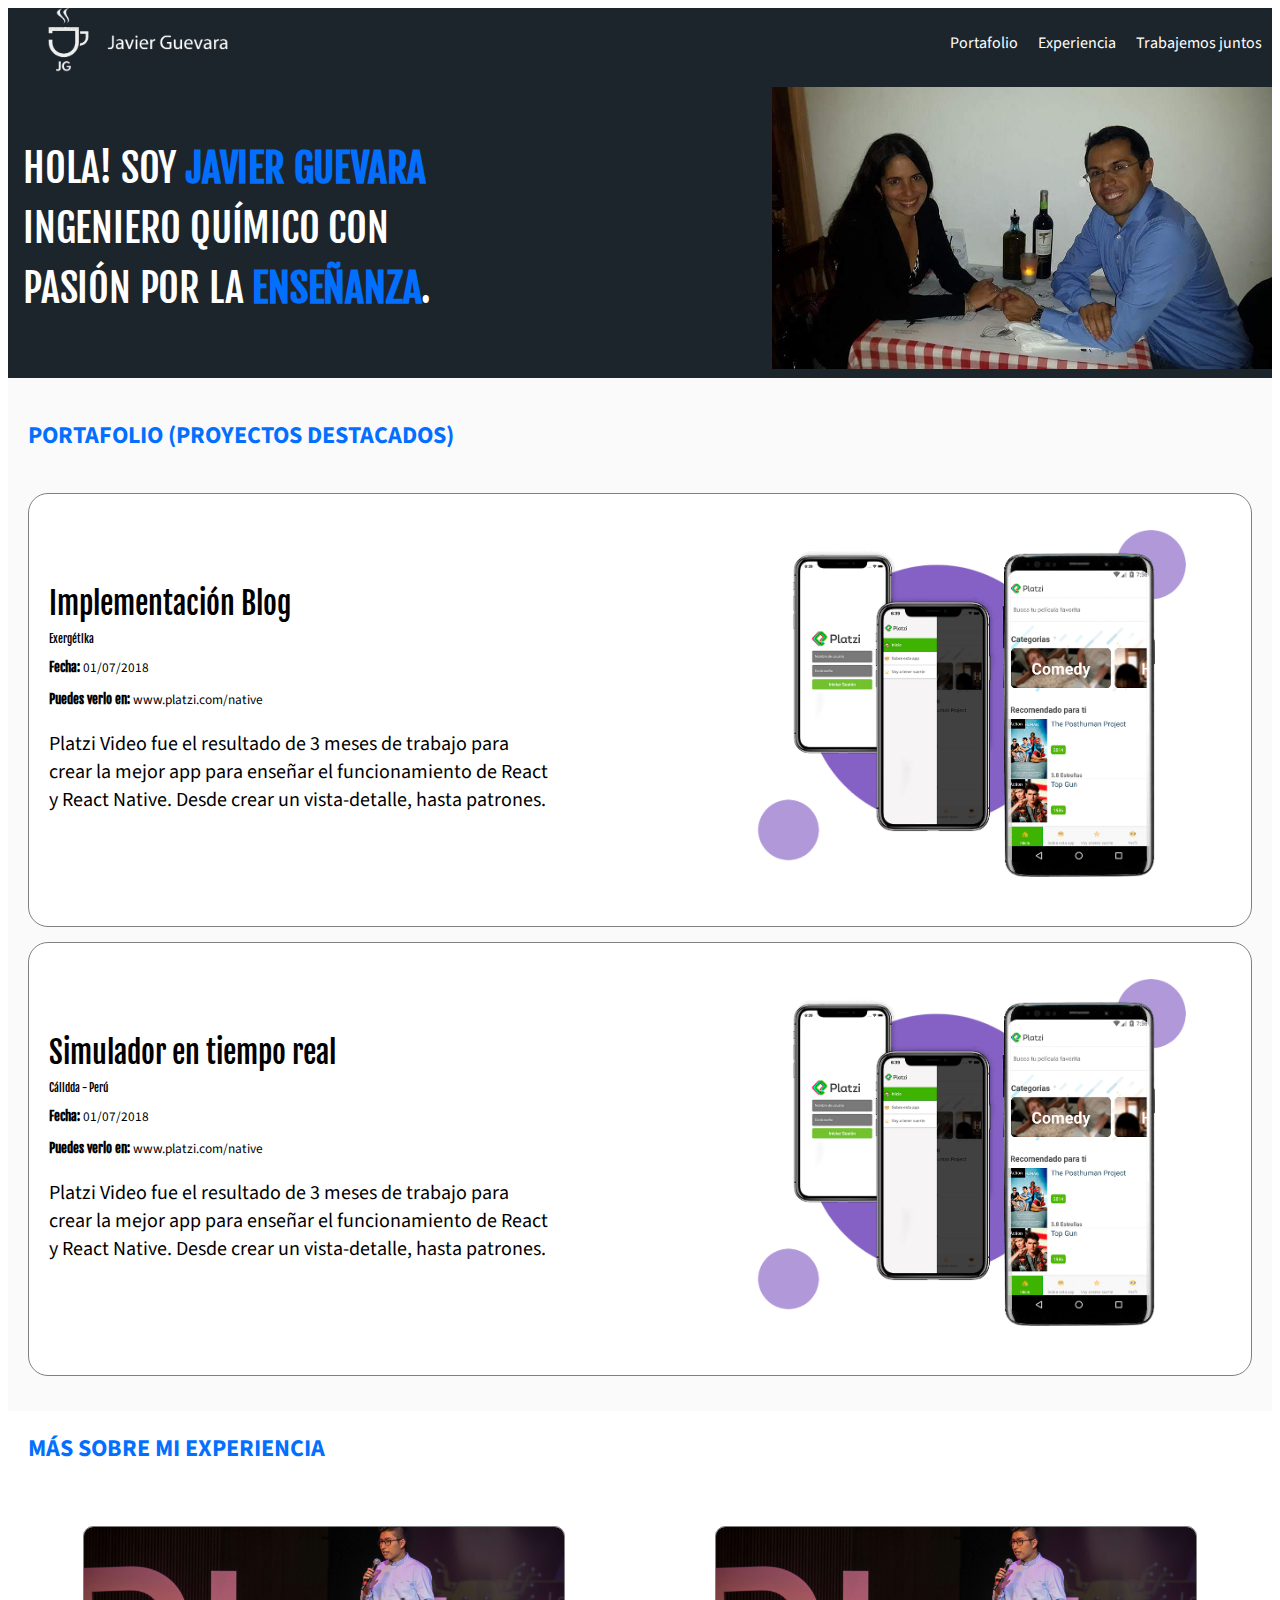
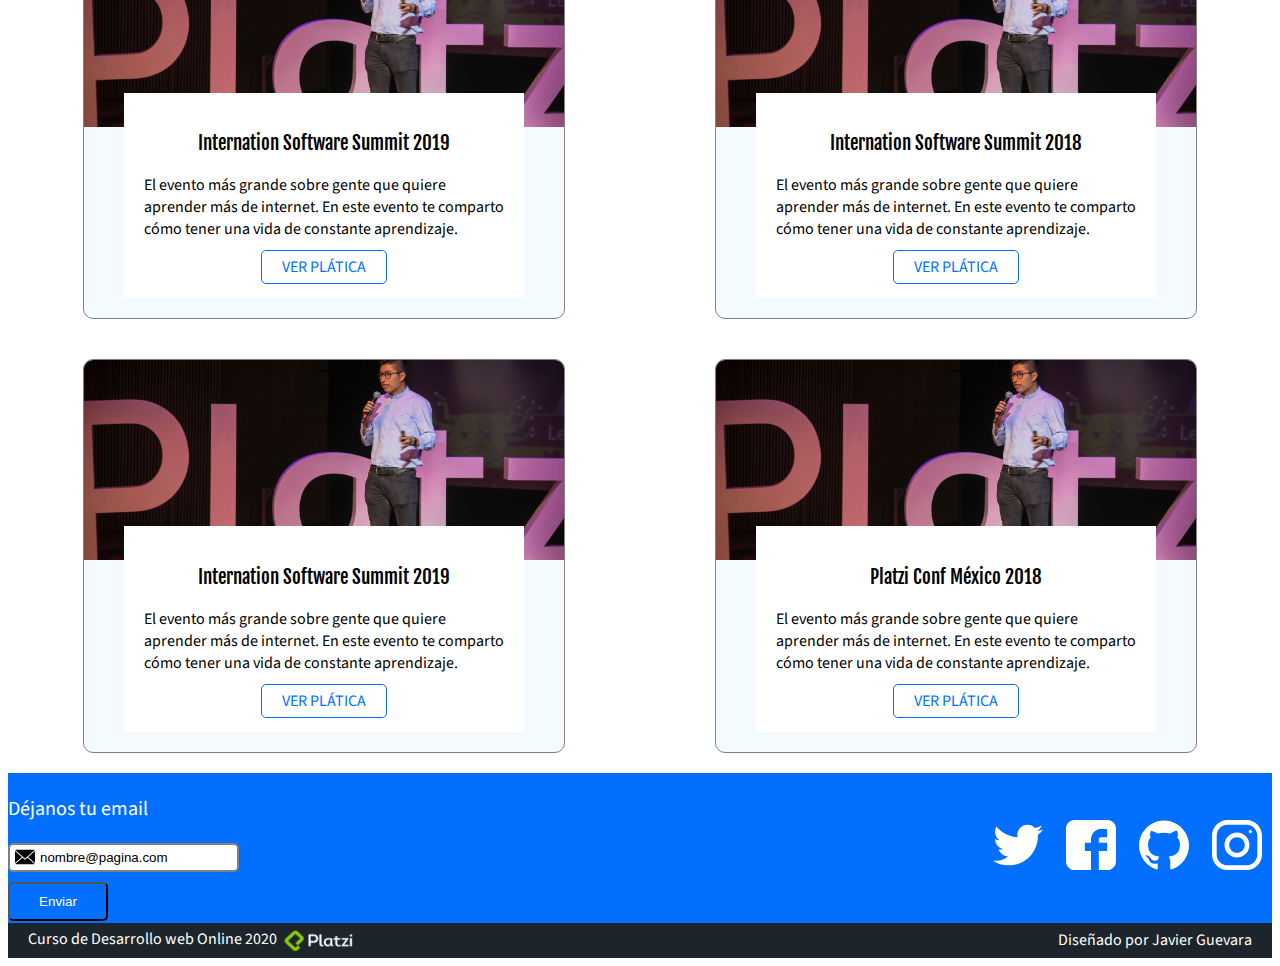
==== index.html @ 6c831752 "first commit" ====
<!DOCTYPE html>
<html lang="es" dir="ltr">
  <head>
    <meta charset="utf-8">
    <title>Javier Guevara</title>
    <link rel="icon" type="image/png" href="./images/large.png"/>
    <link rel="stylesheet" href="./css/styles.css">
    <link href="https://fonts.googleapis.com/css2?family=Fjalla+One&family=Source+Sans+Pro" rel="stylesheet">
  </head>
  <body>
    <header class="header">
      <div>
        <figure class="logo">
          <img src="./images/logo_jg_negro.png" height= 50px; alt="Logo" />
        </figure>
      </div>
      <nav class="menu">
        <ul>
          <li>
            <a class="link" href="#portfolio">Portafolio</a>
          </li>
          <li>
            <a class="link" href="#eventos">Experiencia</a>
          </li>
          <li>
            <a  class="link" href="#contact">Trabajemos juntos</a>
          </li>
        </ul>
      </nav>
    </header>
    <section class="hero">
      <h1>
        Hola! Soy <strong>Javier Guevara</strong> <br> Ingeniero 
        químico con <br> pasión por la <strong>enseñanza</strong>.
      </h1>
      <img src="./images/foto.jpg" class="hero-image" width="500px" alt="Imagen principal">
    </section>
    <section class="portfolio" id="portfolio">
      <h2>Portafolio (Proyectos destacados)</h2>
      <article class="project">
        <div class="project-details">
          <h3 class="project-title">Implementación Blog</h3>
          <h6 class="project-course">Exergétika</h6>
          <p class="project-date"><small><strong>Fecha:</strong> 01/07/2018</small></p>
          <p class="project-url"><small><strong>Puedes verlo en:</strong> www.platzi.com/native</small></p>
          <p class="project-description">Platzi Video fue el resultado de 3 meses de trabajo
            para crear la mejor app para enseñar el funcionamiento
          de React y React Native. Desde crear un vista-detalle, hasta patrones. </p>
         </div> 
        <figure class="project-imageContainer">
          <img class="project-image" src="./images/platzi-video-react-native.png" width="500px" alt="platzi video">
        </figure>
      </article>
      <article class="project">
        <div class="project-details">
          <h3 class="project-title">Simulador en tiempo real</h3>
          <h6 class="project-course">Cálidda - Perú</h6>
          <p class="project-date"><small><strong>Fecha:</strong> 01/07/2018</small></p>
          <p class="project-url"><small><strong>Puedes verlo en:</strong> www.platzi.com/native</small></p>
          <p class="project-description">Platzi Video fue el resultado de 3 meses de trabajo
            para crear la mejor app para enseñar el funcionamiento
          de React y React Native. Desde crear un vista-detalle, hasta patrones. </p>
         </div> 
        <figure class="project-imageContainer">
          <img class="project-image" src="./images/platzi-video-react-native.png" width="500px" alt="platzi video">
        </figure>
      </article>
    </section>
    <h2 class="eventlist-title">Más sobre mi experiencia</h2>
    <section id="eventos" class="eventlist">
      <article class="event">
          <figure class="event-imageContainer">
            <img class="event-image" src="./images/platzi-conf.jpg" width="500px" alt="platzi conf"/>
          </figure>
          <div class="event-detail">
          <h3 class="event-title">Internation Software Summit 2019</h3>
          <p class="event-description">El evento más grande sobre gente que quiere aprender más de internet. En este evento te comparto cómo tener una vida de constante aprendizaje.</p>
          <a class="event-url"> ver Plática</a>
        </div>
      </article>
      <article class="event">
        <figure class="event-imageContainer">
          <img class="event-image" src="./images/platzi-conf.jpg" width="500px" alt="platzi conf"/>
        </figure>
        <div class="event-detail">
        <h3 class="event-title">Internation Software Summit 2018</h3>
        <p class="event-description">El evento más grande sobre gente que quiere aprender más de internet. En este evento te comparto cómo tener una vida de constante aprendizaje.</p>
        <a class="event-url"> ver Plática</a>
      </div>
    </article>
    <article class="event">
      <figure class="event-imageContainer">
        <img class="event-image" src="./images/platzi-conf.jpg" width="500px" alt="platzi conf"/>
      </figure>
      <div class="event-detail">
      <h3 class="event-title">Internation Software Summit 2019</h3>
      <p class="event-description">El evento más grande sobre gente que quiere aprender más de internet. En este evento te comparto cómo tener una vida de constante aprendizaje.</p>
      <a class="event-url"> ver Plática</a>
      </div>
    </article>
    <article class="event">
      <figure class="event-imageContainer">
        <img class="event-image" src="./images/platzi-conf.jpg" width="500px" alt="platzi conf"/>
      </figure>
      <div class="event-detail">
      <h3 class="event-title">Platzi Conf México 2018</h3>
      <p class="event-description">El evento más grande sobre gente que quiere aprender más de internet. En este evento te comparto cómo tener una vida de constante aprendizaje.</p>
      <a class="event-url"> ver Plática</a>
      </div>
    </article>
    </section>
    <section class="contact" id="contact">
      <form class="form-email" action="/suscripcion/">
        <h3>Déjanos tu email</h3>
        <input type="text" name="contact" value="nombre@pagina.com" id=email>
        <button>Enviar</button>
      </form>
      <div class="social">
        <a class="social-link twitter" href="https://www.twitter.com/jrguevaral"></a>
        <a class="social-link facebook" href="https://www.facebook.com/jrguevaral"></a>
        <a class="social-link github" href="hhtps://www.github.com/"></a>
        <a class="social-link instagram" href="https://www.instragram.com/jrguevaral"></a>
      </div>
    </section>
    <footer class="footer">
      <div>
        <p>Curso de Desarrollo web Online 2020 <img src="./images/platzi.png" width=80px; alt="platzi"></p>
      </div>
      <div>
        <p>Diseñado por Javier Guevara</p>
      </div>
    </footer>
  </body>
</html>
---- css/styles.css ----
body {
  font-family: "Source Sans Pro", sans-serif;
  margin 0;
}

.header {
  background-color: #1D252C;
  color: white;
  display: flex;
  justify-content: space-between;
  height: 70px;
  align-items: center;
}

.header img {
  height: 80px;
  margin-left: 20px;
}

.header a {
  color:white;
  text-decoration: none;
  height: inherit;
  display: flex;
  align-items: center;
  padding: 0 10px;
}

.header ul{
  display:flex;
  height: inherit;
}

.header ul li{
  height: inherit;
}

.menu {
  height: inherit;
}

figure {
  margin: 0;
}

ul {
  margin: 0;
  padding: 0;
  list-style: none;
}

h1, h2, h3, h4, h5, h6 {
  font-family: "Fjalla One", sans-serif;
  font-weight: normal;
}

h1{
  padding: 15px;
  font-size: 40px;
  line-height: 1.5;
  letter-spacing: -0.2px;
  text-transform: uppercase;
  margin: 0;
}

h1 strong {
  color: #026fff;
}

h2 {
  color: #026fff;
  text-transform: uppercase;
  font-family: "Source Sans Pro", sans-serif;
  font-weight: bold;
  font-size: 24px;
  margin-bottom: 40px;
}

.hero {
  background-repeat: no-repeat;
  background-position-x: right;
  background-color: #1D252C;
  height: 300px;
  color: white;
  display: flex;
  justify-content: space-between;
  align-items: center;
}

.portfolio{
  background-color: #FAFAFA;
  padding: 20px;
}

.project {
  border: 1px solid gray;
  border-radius: 20px;
  margin-bottom: 15px;
  padding: 20px;
  background-color: white;
  display: flex;
  align-items: center;
  justify-content: space-between;
}

.project-title{
  font-size: 30px;
  margin-top: 0;
  margin-bottom: 10px;
}

.project-course, 
.project-date, 
.project-url {
  margin: 10px 0;
}

.project strong{
  font-family: "Fjalla One", sans-serif;
}

.project-details {
  width: 500px;
}

.project-description {
  font-size: 20px;
}

.project-imageContainer { 
  width: 500px;
}

.eventlist{
  display: flex;
  flex-wrap: wrap;
  justify-content: space-around;
}

.eventlist-title{
  margin-left: 20px;
}

.event {
  border: 1px solid grey;
  border-radius: 10px;
  margin: 20px;
  width: 480px;
  overflow: hidden;
  background-color: #F4FBFF;
}

.event img{
  width: 480px;
  height: 200px;
  object-fit: cover;
}

.event-detail {
  margin: 20px 40px;
  background-color: white;
  margin-top: -40px;
  position: relative;
  padding: 20px;
  text-align: center;
}

.event-description{
  text-align: left;
}

.event-url { 
  color: #026fff;
  border: 1px solid;
  padding: 5px 20px;
  text-decoration: none;
  text-transform: uppercase;
  border-radius: 5px;
}

.contact{
  background-color: #026fff;
  color: white;
  height: 150px;
  display: flex;
  align-items: center;
  justify-content: space-between;
}

.form-email input{
  border-color: grey;
  border-radius: 5px;
  border-style: solid;
  padding: 5px 20px 5px 30px;
  background-image: url("../images/envelope.svg");
  background-size: 20px 20px;
  background-repeat: no-repeat;
  background-position-x: 5px;
  background-position-y: center;
}

.form-email button{
  display: block;
  margin-top: 10px;
  background: transparent;
  color: white;
  padding: 10px 0;
  border-radius: 5px;
  width: 100px;
}

.form-email h3 {
  font-family: "Source Sans Pro", sans-serif;
  font-style: bold;  
  font-size: 20px;
}

.social-link{
  display: inline-block;
  width: 50px;
  height: 50px;
  margin: 0 10px;
  background-size: 50px 50px;
}

.social-link.twitter{
  background-image: url("../images/twitter.svg");
}

.social-link.facebook{
  background-image: url("../images/facebook.svg");
}

.social-link.github{
  background-image: url("../images/github.svg");
}

.social-link.instagram{
  background-image: url("../images/instagram.svg");
}

.footer{
  background-color: #1D252C;
  color: white;
  display: flex;
  align-items: center;
  justify-content: space-between;
}

.footer p{
  margin: 0 20px;
}

.footer img{
  vertical-align: middle;
}
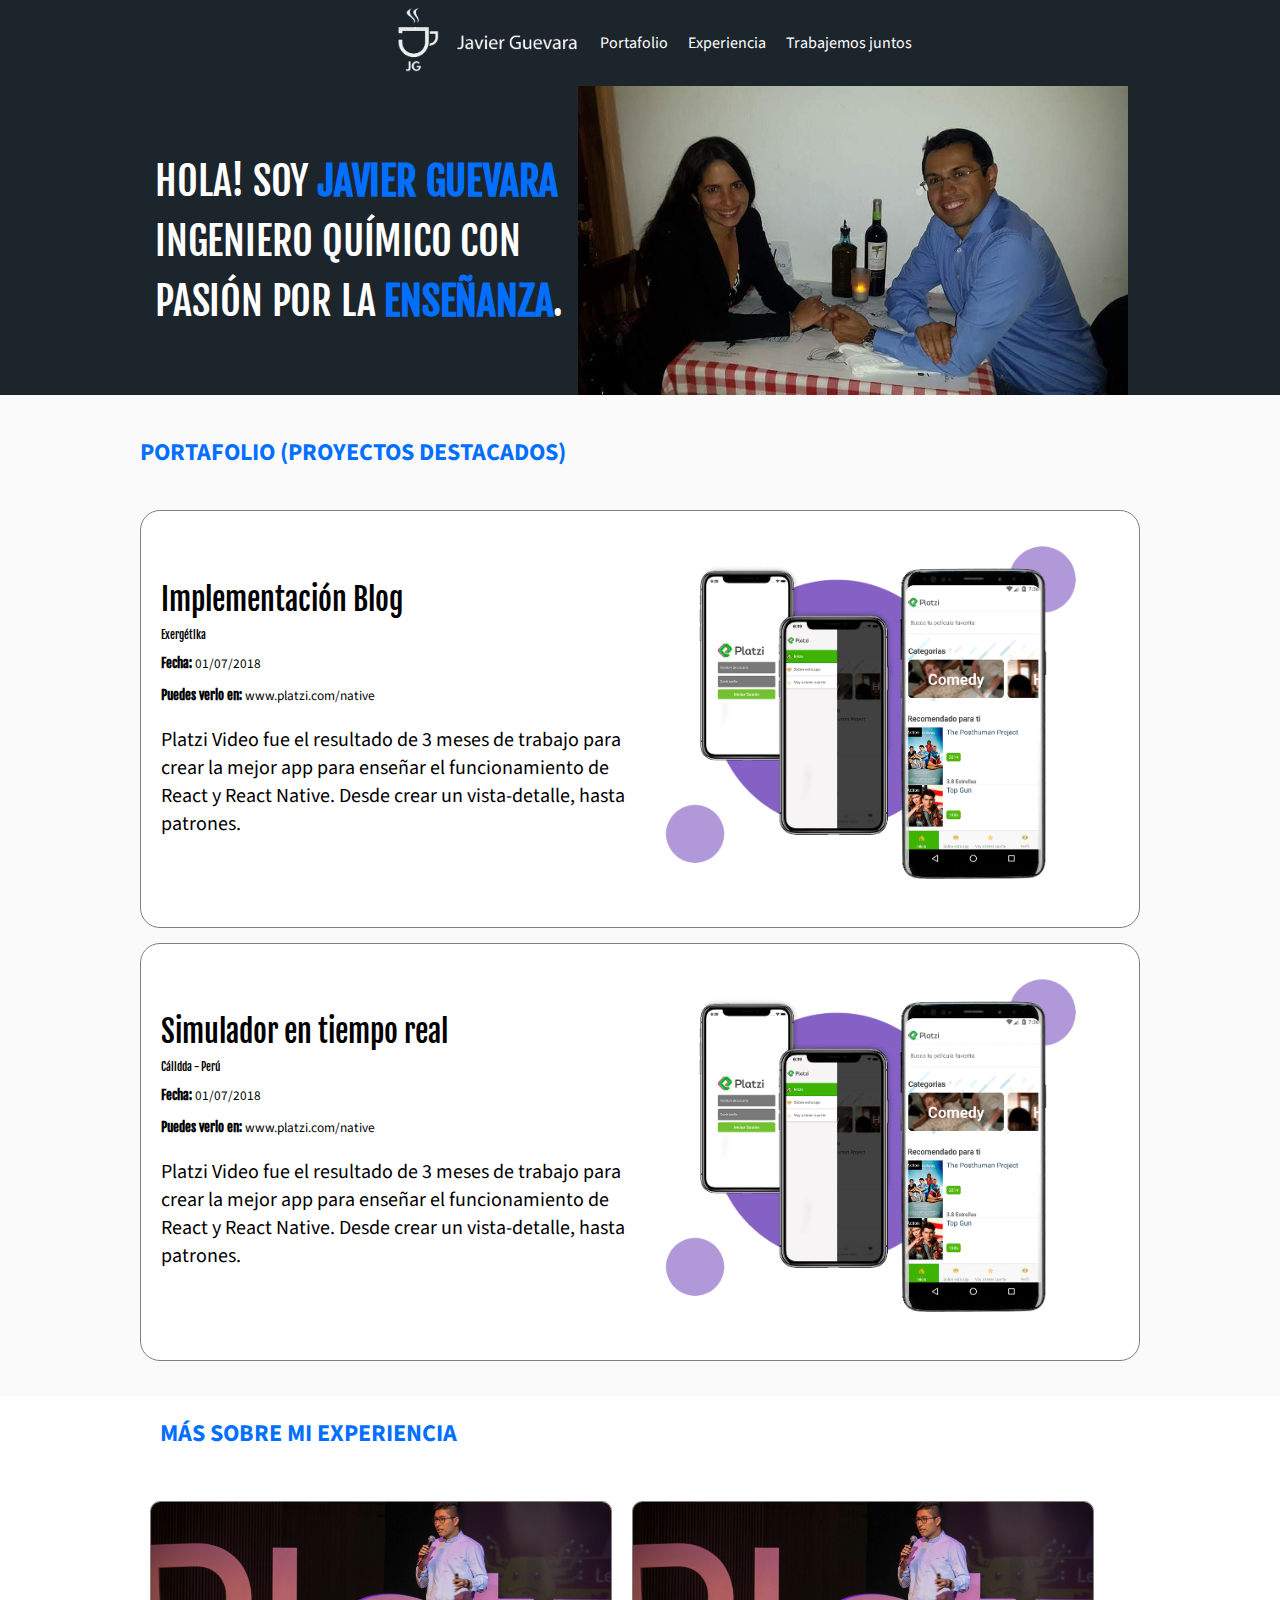
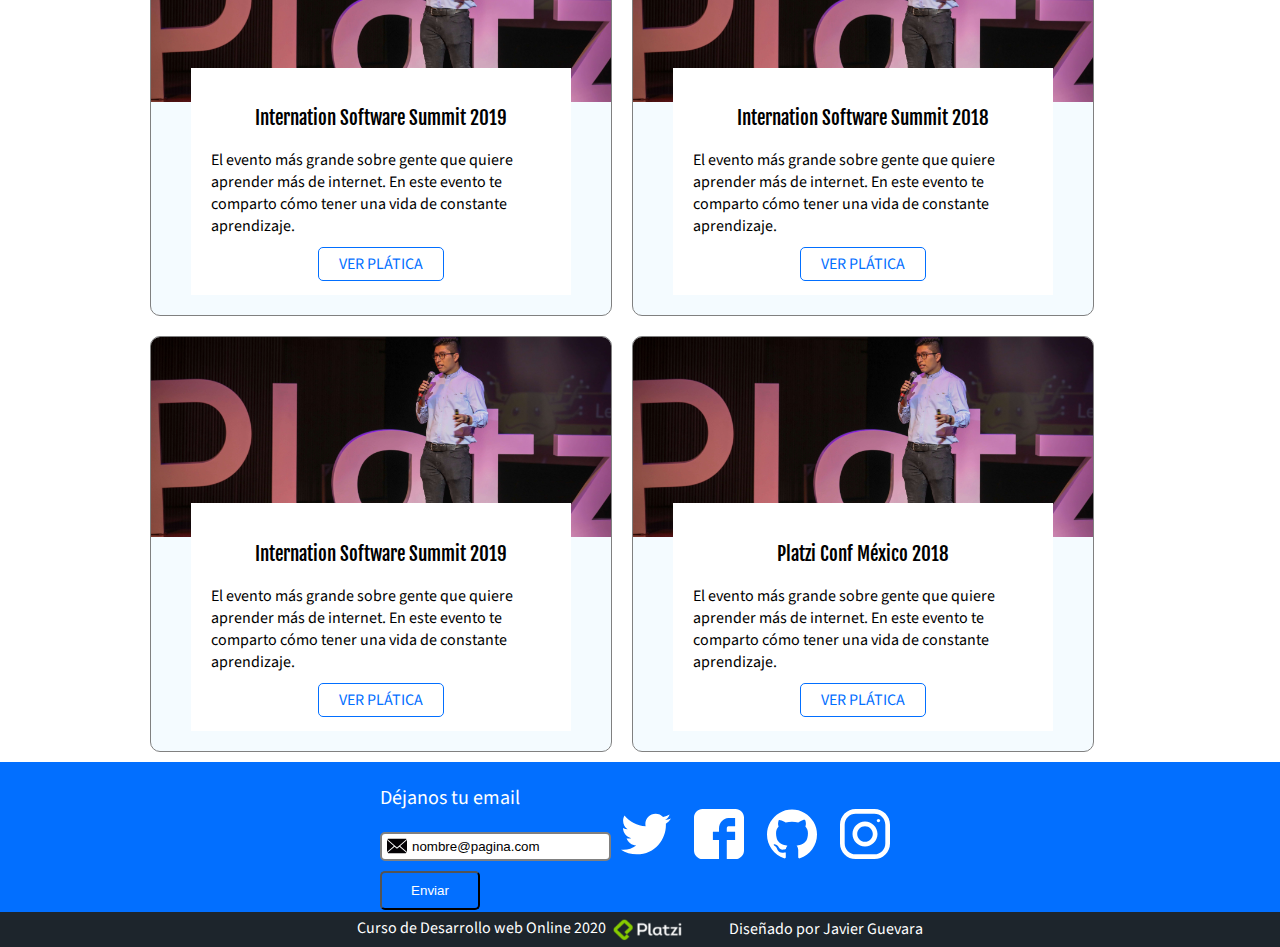
==== commit 5699149b: "Responsive Design" ====
--- a/index.html
+++ b/index.html
@@ -6,69 +6,140 @@
     <link rel="icon" type="image/png" href="./images/large.png"/>
     <link rel="stylesheet" href="./css/styles.css">
     <link href="https://fonts.googleapis.com/css2?family=Fjalla+One&family=Source+Sans+Pro" rel="stylesheet">
+    <meta name="viewport" content="width=device-width, initial-scale=1">
   </head>
   <body>
+    <script>
+      const menu = document.querySelector(".menu");
+      const button = document.querySelector('#burger-menu');
+
+      function hideShow(){
+        if (menu.classList.contains("is-active")) {
+        menu.classList.remove("is-active");
+        } else {
+        menu.classList.add("is-active");
+        } 
+
+     /* button.addEventListener('click', ()=>{
+      document.querySelector('.menu').classList.toggle('is-active')
+      })
+       const menu = document.getElementsByClassName('menu');
+      const burgerButton = document.getElementsByClassName('burger-button');
+      burgerButton[1].addEventListener('click', hideShow); 
+
+      function hideShow(){
+        if (menu[0].classList.contains("is-active")) {
+        menu[0].classList.remove("is-active");
+        } else {
+        menu[0].classList.add("is-active");
+        } 
+      } */
+
+      const ipad = window.matchMedia("screen and (max-width: 767px)");
+      
+      ipad.addListener(validation)
+
+      function validation(event) {
+        if(event.matches) {
+          burgerButton.addEventListener("click", hideShow)
+        } else {
+          burgerButton.removeEventListener("click", hideShow)
+        }
+      }
+
+    validation(ipad);
+
+    </script>
+    <i class="icon-menu burger-button" id="burger-menu"></i>
     <header class="header">
-      <div>
+      <div class="wrapper">
         <figure class="logo">
           <img src="./images/logo_jg_negro.png" height= 50px; alt="Logo" />
         </figure>
+        <nav class="menu" id="menu">
+          <ul>
+            <li>
+              <a class="link" href="#portfolio">Portafolio</a>
+            </li>
+            <li>
+              <a class="link" href="#eventos">Experiencia</a>
+            </li>
+            <li>
+              <a  class="link" href="#contact">Trabajemos juntos</a>
+            </li>
+          </ul>
+        </nav>
       </div>
-      <nav class="menu">
-        <ul>
-          <li>
-            <a class="link" href="#portfolio">Portafolio</a>
-          </li>
-          <li>
-            <a class="link" href="#eventos">Experiencia</a>
-          </li>
-          <li>
-            <a  class="link" href="#contact">Trabajemos juntos</a>
-          </li>
-        </ul>
-      </nav>
     </header>
     <section class="hero">
-      <h1>
-        Hola! Soy <strong>Javier Guevara</strong> <br> Ingeniero 
-        químico con <br> pasión por la <strong>enseñanza</strong>.
-      </h1>
-      <img src="./images/foto.jpg" class="hero-image" width="500px" alt="Imagen principal">
+      <div class="wrapper">
+        <h1>
+          Hola! Soy <strong>Javier Guevara</strong> <br> Ingeniero 
+          químico con <br> pasión por la <strong>enseñanza</strong>.
+        </h1>
+        <img src="./images/foto.jpg" class="hero-image" alt="Imagen principal">
+      </div>
     </section>
     <section class="portfolio" id="portfolio">
-      <h2>Portafolio (Proyectos destacados)</h2>
-      <article class="project">
-        <div class="project-details">
-          <h3 class="project-title">Implementación Blog</h3>
-          <h6 class="project-course">Exergétika</h6>
-          <p class="project-date"><small><strong>Fecha:</strong> 01/07/2018</small></p>
-          <p class="project-url"><small><strong>Puedes verlo en:</strong> www.platzi.com/native</small></p>
-          <p class="project-description">Platzi Video fue el resultado de 3 meses de trabajo
-            para crear la mejor app para enseñar el funcionamiento
-          de React y React Native. Desde crear un vista-detalle, hasta patrones. </p>
-         </div> 
-        <figure class="project-imageContainer">
-          <img class="project-image" src="./images/platzi-video-react-native.png" width="500px" alt="platzi video">
-        </figure>
-      </article>
-      <article class="project">
-        <div class="project-details">
-          <h3 class="project-title">Simulador en tiempo real</h3>
-          <h6 class="project-course">Cálidda - Perú</h6>
-          <p class="project-date"><small><strong>Fecha:</strong> 01/07/2018</small></p>
-          <p class="project-url"><small><strong>Puedes verlo en:</strong> www.platzi.com/native</small></p>
-          <p class="project-description">Platzi Video fue el resultado de 3 meses de trabajo
-            para crear la mejor app para enseñar el funcionamiento
-          de React y React Native. Desde crear un vista-detalle, hasta patrones. </p>
-         </div> 
-        <figure class="project-imageContainer">
-          <img class="project-image" src="./images/platzi-video-react-native.png" width="500px" alt="platzi video">
-        </figure>
-      </article>
+      <div class="wrapper">
+        <h2 class="portfolio-title">Portafolio (Proyectos destacados)</h2>
+        <article class="project">
+          <div class="project-details">
+            <h3 class="project-title">Implementación Blog</h3>
+            <h6 class="project-course">Exergétika</h6>
+            <p class="project-date"><small><strong>Fecha:</strong> 01/07/2018</small></p>
+            <p class="project-url"><small><strong>Puedes verlo en:</strong> www.platzi.com/native</small></p>
+            <p class="project-description">Platzi Video fue el resultado de 3 meses de trabajo
+              para crear la mejor app para enseñar el funcionamiento
+            de React y React Native. Desde crear un vista-detalle, hasta patrones. </p>
+           </div> 
+          <figure class="project-imageContainer">
+            <img class="project-image" src="./images/platzi-video-react-native.png" width="500px" alt="platzi video">
+          </figure>
+        </article>
+        <article class="project">
+          <div class="project-details">
+            <h3 class="project-title">Simulador en tiempo real</h3>
+            <h6 class="project-course">Cálidda - Perú</h6>
+            <p class="project-date"><small><strong>Fecha:</strong> 01/07/2018</small></p>
+            <p class="project-url"><small><strong>Puedes verlo en:</strong> www.platzi.com/native</small></p>
+            <p class="project-description">Platzi Video fue el resultado de 3 meses de trabajo
+              para crear la mejor app para enseñar el funcionamiento
+            de React y React Native. Desde crear un vista-detalle, hasta patrones. </p>
+           </div> 
+          <figure class="project-imageContainer">
+            <img class="project-image" src="./images/platzi-video-react-native.png" width="500px" alt="platzi video">
+          </figure>
+        </article>
+      </div>
     </section>
-    <h2 class="eventlist-title">Más sobre mi experiencia</h2>
-    <section id="eventos" class="eventlist">
-      <article class="event">
+   <!--  <video class="html-video" src="./videos/f8.mp4" width="1280px" height="720px" controls></video> -->
+  <div class="wrapper">
+      <h2 class="eventlist-title">Más sobre mi experiencia</h2>
+  </div>
+   <section id="eventos" class="eventlist">
+      <div class="wrapper">
+        <article class="event">
+            <figure class="event-imageContainer">
+              <img class="event-image" src="./images/platzi-conf.jpg" width="500px" alt="platzi conf"/>
+            </figure>
+            <div class="event-detail">
+            <h3 class="event-title">Internation Software Summit 2019</h3>
+            <p class="event-description">El evento más grande sobre gente que quiere aprender más de internet. En este evento te comparto cómo tener una vida de constante aprendizaje.</p>
+            <a class="event-url"> ver Plática</a>
+          </div>
+        </article>
+        <article class="event">
+          <figure class="event-imageContainer">
+            <img class="event-image" src="./images/platzi-conf.jpg" width="500px" alt="platzi conf"/>
+          </figure>
+          <div class="event-detail">
+          <h3 class="event-title">Internation Software Summit 2018</h3>
+          <p class="event-description">El evento más grande sobre gente que quiere aprender más de internet. En este evento te comparto cómo tener una vida de constante aprendizaje.</p>
+          <a class="event-url"> ver Plática</a>
+        </div>
+        </article>
+        <article class="event">
           <figure class="event-imageContainer">
             <img class="event-image" src="./images/platzi-conf.jpg" width="500px" alt="platzi conf"/>
           </figure>
@@ -76,58 +147,43 @@
           <h3 class="event-title">Internation Software Summit 2019</h3>
           <p class="event-description">El evento más grande sobre gente que quiere aprender más de internet. En este evento te comparto cómo tener una vida de constante aprendizaje.</p>
           <a class="event-url"> ver Plática</a>
-        </div>
-      </article>
-      <article class="event">
-        <figure class="event-imageContainer">
-          <img class="event-image" src="./images/platzi-conf.jpg" width="500px" alt="platzi conf"/>
-        </figure>
-        <div class="event-detail">
-        <h3 class="event-title">Internation Software Summit 2018</h3>
-        <p class="event-description">El evento más grande sobre gente que quiere aprender más de internet. En este evento te comparto cómo tener una vida de constante aprendizaje.</p>
-        <a class="event-url"> ver Plática</a>
+          </div>
+        </article>
+        <article class="event">
+          <figure class="event-imageContainer">
+            <img class="event-image" src="./images/platzi-conf.jpg" width="500px" alt="platzi conf"/>
+          </figure>
+          <div class="event-detail">
+          <h3 class="event-title">Platzi Conf México 2018</h3>
+          <p class="event-description">El evento más grande sobre gente que quiere aprender más de internet. En este evento te comparto cómo tener una vida de constante aprendizaje.</p>
+          <a class="event-url"> ver Plática</a>
+          </div>
+        </article>
       </div>
-    </article>
-    <article class="event">
-      <figure class="event-imageContainer">
-        <img class="event-image" src="./images/platzi-conf.jpg" width="500px" alt="platzi conf"/>
-      </figure>
-      <div class="event-detail">
-      <h3 class="event-title">Internation Software Summit 2019</h3>
-      <p class="event-description">El evento más grande sobre gente que quiere aprender más de internet. En este evento te comparto cómo tener una vida de constante aprendizaje.</p>
-      <a class="event-url"> ver Plática</a>
-      </div>
-    </article>
-    <article class="event">
-      <figure class="event-imageContainer">
-        <img class="event-image" src="./images/platzi-conf.jpg" width="500px" alt="platzi conf"/>
-      </figure>
-      <div class="event-detail">
-      <h3 class="event-title">Platzi Conf México 2018</h3>
-      <p class="event-description">El evento más grande sobre gente que quiere aprender más de internet. En este evento te comparto cómo tener una vida de constante aprendizaje.</p>
-      <a class="event-url"> ver Plática</a>
-      </div>
-    </article>
     </section>
     <section class="contact" id="contact">
-      <form class="form-email" action="/suscripcion/">
-        <h3>Déjanos tu email</h3>
-        <input type="text" name="contact" value="nombre@pagina.com" id=email>
-        <button>Enviar</button>
-      </form>
-      <div class="social">
-        <a class="social-link twitter" href="https://www.twitter.com/jrguevaral"></a>
-        <a class="social-link facebook" href="https://www.facebook.com/jrguevaral"></a>
-        <a class="social-link github" href="hhtps://www.github.com/"></a>
-        <a class="social-link instagram" href="https://www.instragram.com/jrguevaral"></a>
+      <div class="wrapper">
+        <form class="form-email" action="/suscripcion/">
+          <h3>Déjanos tu email</h3>
+          <input type="text" name="contact" value="nombre@pagina.com" id=email>
+          <button>Enviar</button>
+        </form>
+        <div class="social">
+          <a class="social-link twitter" href="https://www.twitter.com/jrguevaral"></a>
+          <a class="social-link facebook" href="https://www.facebook.com/jrguevaral"></a>
+          <a class="social-link github" href="hhtps://www.github.com/"></a>
+          <a class="social-link instagram" href="https://www.instragram.com/jrguevaral"></a>
+        </div>
       </div>
     </section>
     <footer class="footer">
-      <div>
-        <p>Curso de Desarrollo web Online 2020 <img src="./images/platzi.png" width=80px; alt="platzi"></p>
-      </div>
-      <div>
-        <p>Diseñado por Javier Guevara</p>
+      <div class="wrapper">
+        <div>
+          <p>Curso de Desarrollo web Online 2020 <img src="./images/platzi.png" width=80px; alt="platzi"></p>
+        </div>
+        <div>
+          <p>Diseñado por Javier Guevara</p>
+        </div>
       </div>
     </footer>
   </body>
--- a/css/styles.css
+++ b/css/styles.css
@@ -1,6 +1,38 @@
+@font-face {
+  font-family: 'icomoon';
+  src:  url('../fonts/icomoon.eot?tq1sq5');
+  src:  url('../fonts/icomoon.eot?tq1sq5#iefix') format('embedded-opentype'),
+    url('../fonts/icomoon.ttf?tq1sq5') format('truetype'),
+    url('../fonts/icomoon.woff?tq1sq5') format('woff'),
+    url('../fonts/icomoon.svg?tq1sq5#icomoon') format('svg');
+  font-weight: normal;
+  font-style: normal;
+  font-display: block;
+}
+
+[class^="icon-"], [class*=" icon-"] {
+  /* use !important to prevent issues with browser extensions that change fonts */
+  font-family: 'icomoon' !important;
+  speak: never;
+  font-style: normal;
+  font-weight: normal;
+  font-variant: normal;
+  text-transform: none;
+  line-height: 1;
+
+  /* Better Font Rendering =========== */
+  -webkit-font-smoothing: antialiased;
+  -moz-osx-font-smoothing: grayscale;
+}
+
+.icon-menu:before {
+  content: "\e900";
+}
+ 
 body {
   font-family: "Source Sans Pro", sans-serif;
-  margin 0;
+  margin: 0;
+  padding: 0;
 }
 
 .header {
@@ -8,8 +40,9 @@
   color: white;
   display: flex;
   justify-content: space-between;
-  height: 70px;
+  height: auto;
   align-items: center;
+  flex-wrap: wrap;
 }
 
 .header img {
@@ -77,14 +110,19 @@
 }
 
 .hero {
-  background-repeat: no-repeat;
-  background-position-x: right;
   background-color: #1D252C;
-  height: 300px;
+  height: auto;
   color: white;
   display: flex;
   justify-content: space-between;
   align-items: center;
+  flex-wrap: wrap;
+}
+
+.hero-image{
+  margin: 0;
+  width: 55%;
+  justify-self: flex-end;
 }
 
 .portfolio{
@@ -101,6 +139,7 @@
   display: flex;
   align-items: center;
   justify-content: space-between;
+  flex-wrap: wrap;
 }
 
 .project-title{
@@ -120,7 +159,7 @@
 }
 
 .project-details {
-  width: 500px;
+  width: 50%;
 }
 
 .project-description {
@@ -128,13 +167,18 @@
 }
 
 .project-imageContainer { 
-  width: 500px;
+  width: 50%;
+}
+
+.project-imageContainer img{
+  max-width: 100%;
+  width: 100%;
 }
 
 .eventlist{
   display: flex;
   flex-wrap: wrap;
-  justify-content: space-around;
+  flex-shrink: 0;
 }
 
 .eventlist-title{
@@ -144,14 +188,15 @@
 .event {
   border: 1px solid grey;
   border-radius: 10px;
-  margin: 20px;
-  width: 480px;
+  margin: 1%;
+  width: 46%;
+  flex-shrink: 0;
   overflow: hidden;
   background-color: #F4FBFF;
 }
 
 .event img{
-  width: 480px;
+  width: 100%;
   height: 200px;
   object-fit: cover;
 }
@@ -185,6 +230,7 @@
   display: flex;
   align-items: center;
   justify-content: space-between;
+  flex-wrap: wrap;
 }
 
 .form-email input{
@@ -245,6 +291,7 @@
   display: flex;
   align-items: center;
   justify-content: space-between;
+  flex-wrap: wrap;
 }
 
 .footer p{
@@ -254,3 +301,216 @@
 .footer img{
   vertical-align: middle;
 }
+
+.wrapper{
+  max-width: 1000px;
+  margin: 0 auto;
+  display: inherit;
+  justify-items: inherit;
+  align-items: inherit;
+  height: inherit;
+  flex-wrap: inherit;
+}
+
+.burger-button {
+  width: 60px;
+  height: 60px;
+  border-radius: 50%;
+  display: none;
+  background-color: #1D252C;
+  line-height: 60px;
+  text-align: center;
+  position: fixed;
+  z-index: 4;
+  color: white;
+  font-size: 1.3em;
+}
+
+@media screen and (max-width: 1024px) {
+  .wrapper{
+    margin: 0 1em;
+  }
+  .hero {
+    height: auto;
+    position: relative;
+  }
+
+  h1{
+    font-size: 2em;
+    z-index: 2;
+  }
+
+  .hero-image{
+    margin-left: 0;
+    position: absolute;
+    z-index: 1;
+    top: 0;
+    bottom: 0;
+    left: 0;
+    right: 0;
+    width: 100%;
+    object-fit: cover;
+    overflow: hidden;
+    height: 13em;
+  }
+
+  .portfolio {
+    padding: 0;
+  }
+
+}
+
+@media screen and (max-width: 767px) {
+
+.burger-button{
+  display: block;
+}
+
+  .header{
+    display: block;
+    height: auto;
+  }
+  .header ul{
+    flex-direction: column;
+    height: auto;
+  }
+
+  .header ul li{
+    height: 50px;
+  }
+
+  .header a{
+    justify-content: center;
+    height: 40;
+    font-size: 1.2em;
+  }
+
+  .header .logo {
+    text-align: center;
+  }
+
+  h2 {
+    margin-bottom: 0.4em;
+  }
+
+  .menu {
+    position: fixed;
+    background: rgba(29, 37, 44,0.9);
+    z-index: 3;
+    left: -100vw;
+    top: 0;
+    width: 50vw;
+    height: 50vh;
+    display: flex;
+    align-items: center;
+    justify-content: center;
+    transition: .3s;
+  }
+
+  .menu .is-active {
+    left: 0;
+  }
+
+  .project {
+    display: block;
+  }
+
+  .project-imageContainer{
+    width: auto;
+  }
+
+  .project-course .project-date .project-url {
+  margin: 0.3em 0;
+}
+
+  .project-details{
+    width: auto;
+    font-size: 16px;
+  }
+
+  .project-title {
+    font-size: 1.5em;
+    margin-bottom: 0.3em;
+  }
+
+  .project-url{
+    font-size: 1em;
+  }
+
+  .project-date {
+    font-size: 1em;
+  }
+
+  .project-course {
+    font-size: 0.7em;
+  }
+
+  .project-description {
+    font-size: 1.2em;
+  }
+
+  .event {
+    width: auto;
+    flex-shrink: initial;
+  }
+
+  .event img{
+    width: 100%;
+  }
+
+}
+
+@media screen and (max-width: 560px) {
+    .contact { 
+    padding: 1em 0;
+    height: auto;
+    display: block;
+    text-align: center;
+  }
+
+  .form-email h3{
+    margin-top: 0;
+  }
+
+  .form-email button{
+    margin: 1em auto;
+    font-size: 1em;
+  }
+
+  .social{
+    padding-top: 0.5em;
+  }
+
+  .footer{
+    display: block;
+    text-align: center;
+  }
+ }
+
+@media screen and (max-width: 480px) {
+
+  h1{
+    font-size: 1.2em;
+  }
+
+  .hero-image{
+    height: 8em;
+  }
+
+  .project-details{
+    width: auto;
+    font-size: 12px;
+  }
+
+  .event-detail {
+    margin: -2em 0.8em 0.8em;
+  }
+}
+
+@media screen and (max-width: 320px) {
+  .social-link{
+    height: 40px;
+    width: 40px;
+    background-size: 100%;
+  }
+}